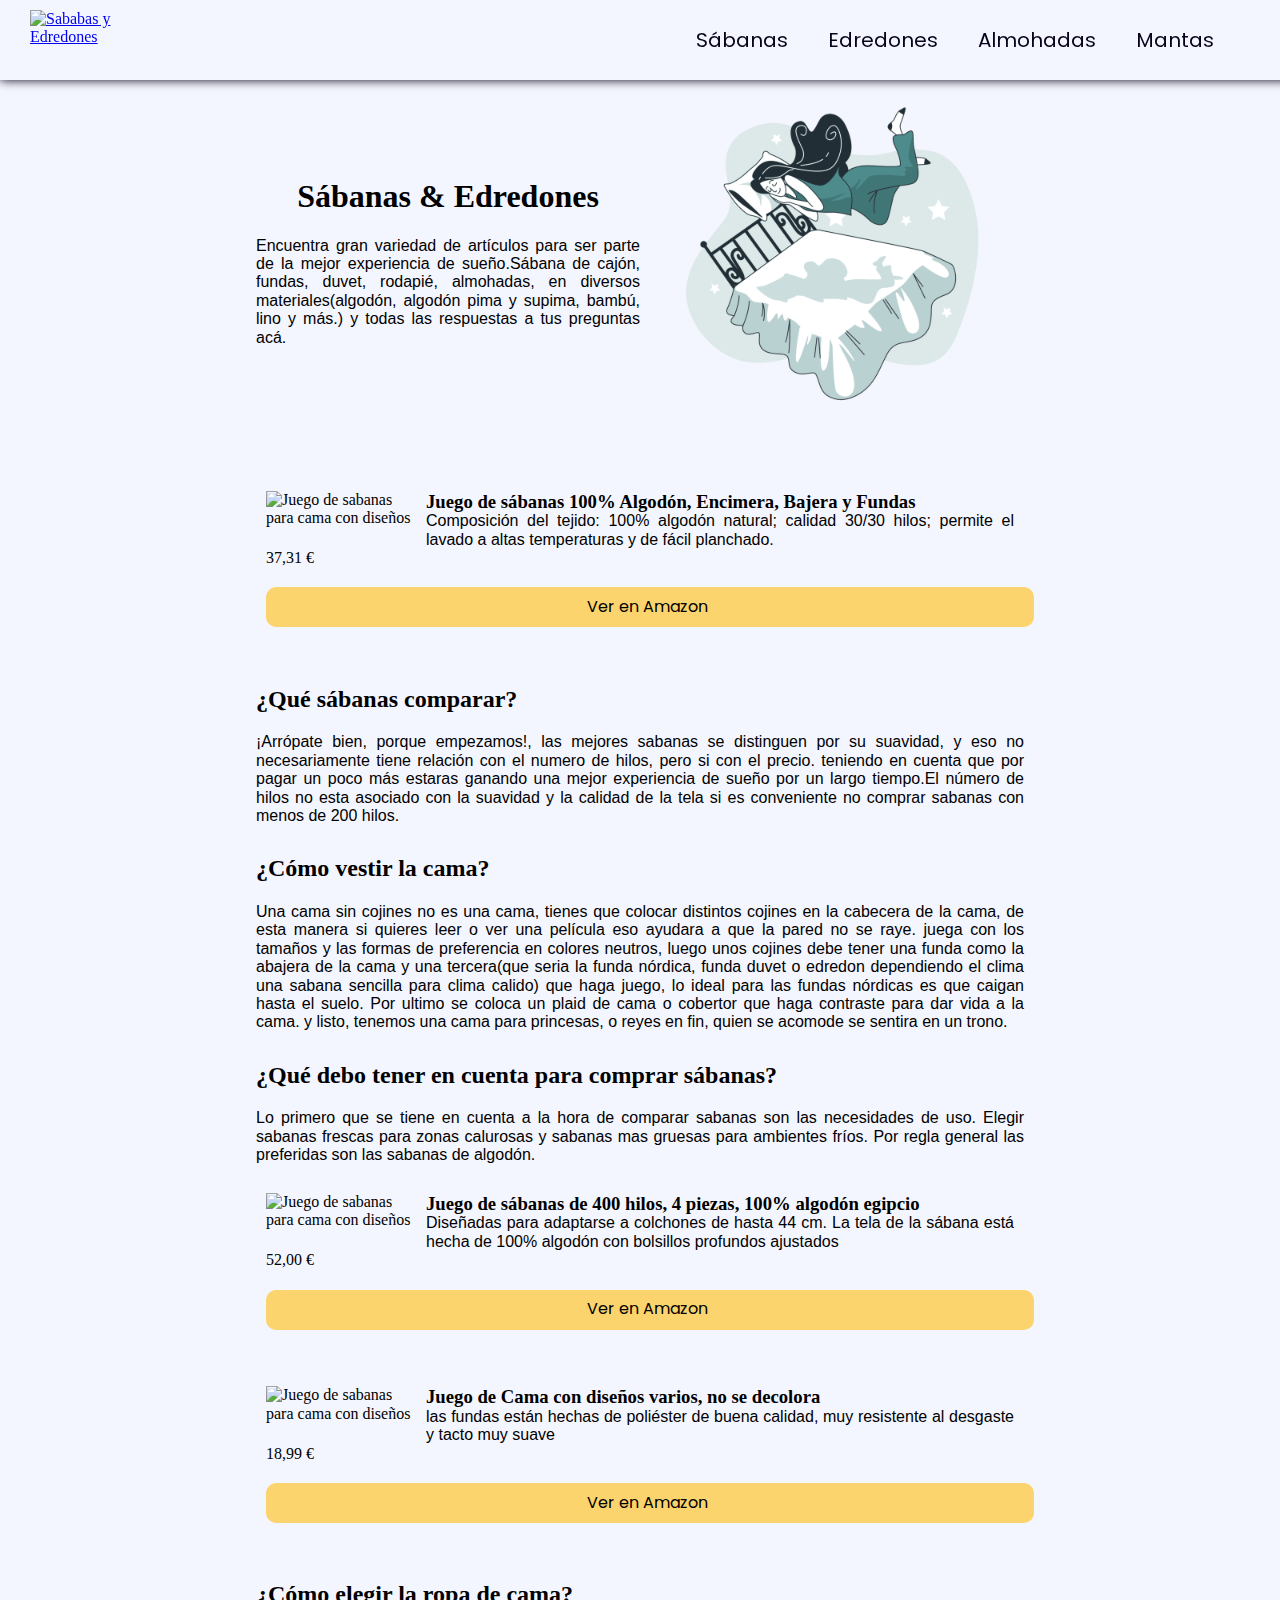
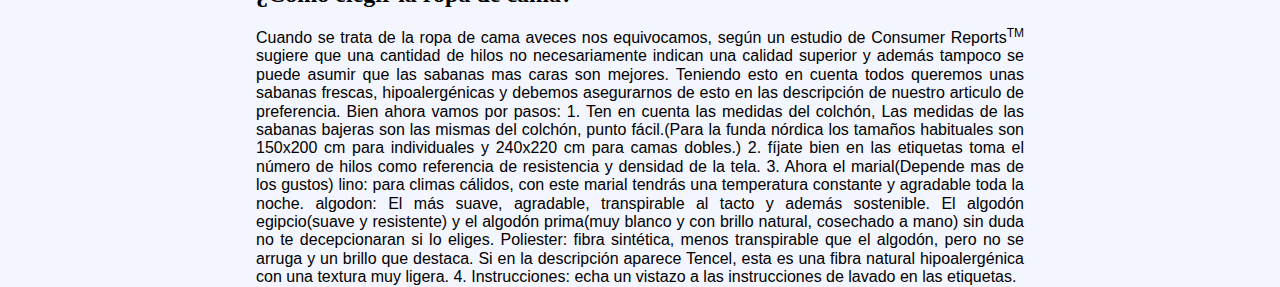
==== index.html @ f242ef9a "changes 2.0" ====
<!DOCTYPE html>
<html lang="es">
<head>
    <!-- Global site tag (gtag.js) - Google Analytics -->
    <script async src="https://www.googletagmanager.com/gtag/js?id=UA-162962522-2"></script>
    <script>
    window.dataLayer = window.dataLayer || [];
    function gtag(){dataLayer.push(arguments);}
    gtag('js', new Date());

    gtag('config', 'UA-162962522-2');
    </script>

    <!-- Fcaebook Tags -->

    <!-- Description Mesta Link -->
    <meta charset="UTF-8">
    <meta name="viewport" content="width=device-width, initial-scale=1.0">
    <link rel="stylesheet" href="css/style.css">
    <link rel="stylesheet" href="css/normalize.css">
    <title>▶Sábanas & Edredones: Duvet, ropa de cama fundas y más</title>
    <meta name="description" content="Sábanas de algodón ✔️, para cuna, cobija, bebes, doble, colcha, almohada, cama sencilla cepillada mellani y de alta calidad. Juego de cama matrimonial.">
</head>
<body>

    <nav id="nav">
        <a href="#"><img class="logo" src="svg/nn.svg" alt="Sababas y Edredones"></a>

        <ul id="ul">

            <li><a href="#">Sábanas</a></li>
            <li><a href="#">Edredones</a></li>
            <li><a href="#">Almohadas</a></li>
            <li class="separe"><a href="#">Mantas</a></li>
        </ul>
        <div class="tag" > 
            <button class="separe" onclick="appear()"><img  src="svg/menu.svg" alt=""></button>
        </div>
    </nav>
    <section>

        <header>
            <div class="left">
                <h1>Sábanas & Edredones</h1>
                <p>
                    Encuentra gran variedad de artículos para ser parte de la mejor experiencia de sueño.Sábana de cajón, fundas, duvet, rodapié, almohadas, en diversos materiales(algodón, algodón pima y supima, bambú, lino y más.) y todas las respuestas a tus preguntas acá.
                </p>
            </div>
            <img src="images/Floating-bro960.png" alt="Foto La Mejor Forma de Dormir">
        </header>
        
        <br>
        <br>
        <div class="product">
            
            <div class="top">
                <img src="images/000021.jpg" class="space" alt="Juego de sabanas para cama con diseños">
                <div class="space">
                    <h3>Juego de sábanas 100% Algodón, Encimera, Bajera y Fundas</h3>
                    <p>Composición del tejido: 100% algodón natural; calidad 30/30 hilos; permite el lavado a altas temperaturas y de fácil planchado.</p>
                    <span>37,31 €</span>
                </div>
            </div>
            <a href="https://amzn.to/32Metrv" target="_blank" rel="noopener noreferrer"><button class="space">Ver en Amazon</button></a>
        </div>
        <br>
        <h2>¿Qué sábanas comparar?</h2>
        <p>
            ¡Arrópate bien, porque empezamos!, las mejores sabanas se distinguen por su suavidad, y eso no necesariamente tiene relación con el numero de hilos, pero si con el precio. teniendo en cuenta que por pagar un poco más estaras ganando una mejor experiencia de sueño por un largo tiempo.El número de hilos no esta asociado con la suavidad y la calidad de la tela si es conveniente no comprar sabanas con menos de 200 hilos.
        </p>

        <h2>¿Cómo vestir la cama?</h2>
        <p>
            Una cama sin cojines no es una cama, tienes que colocar distintos cojines en la cabecera de la cama, de esta manera si quieres leer o ver una película eso ayudara a que la pared no se raye. juega con los tamaños y las formas de preferencia en colores neutros, luego unos cojines debe tener una funda como la abajera de la cama
            y una tercera(que seria la funda nórdica, funda duvet o edredon dependiendo el clima una sabana sencilla para clima calido) que haga juego, lo ideal para las fundas nórdicas es que caigan hasta el suelo. 
            Por ultimo se coloca un plaid de cama o cobertor que haga contraste para dar vida a la cama.
            y listo, tenemos una cama para princesas, o reyes en fin, quien se acomode se sentira en un trono.
        </p>

        <h2>¿Qué debo tener en cuenta para comprar sábanas?</h2>
        <p>
            Lo primero que se tiene en cuenta a la hora de comparar sabanas son las necesidades de uso. Elegir sabanas frescas para zonas calurosas y sabanas mas gruesas para ambientes fríos. Por regla general las preferidas son las sabanas de algodón.
        </p>

        <br>
        <div class="product">
            
            <div class="top">
                <img src="images/00003.jpg" class="space" alt="Juego de sabanas para cama con diseños">
                <div class="space">
                    <h3>Juego de sábanas de 400 hilos, 4 piezas, 100% algodón egipcio</h3>
                    <p>Diseñadas para adaptarse a colchones de hasta 44 cm. La tela de la sábana está hecha de 100% algodón con bolsillos profundos ajustados</p>
                    <span>52,00 €</span>
                </div>
            </div>
            <a href="https://amzn.to/39noP24" target="_blank" rel="noopener noreferrer"><button class="space">Ver en Amazon</button></a>
        </div>
        <br>

        <br>
        <div class="product">
            
            <div class="top">
                <img src="images/00001.jpg" class="space" alt="Juego de sabanas para cama con diseños">
                <div class="space">
                    <h3>Juego de Cama con diseños varios, no se decolora</h3>
                    <p>las fundas están hechas de poliéster de buena calidad, muy resistente al desgaste y tacto muy suave</p>
                    <span>18,99 €</span>
                </div>
            </div>
            <a href="https://amzn.to/30LLxgJ" target="_blank" rel="noopener noreferrer"><button class="space">Ver en Amazon</button></a>
        </div>
        <br>

        <h2>¿Cómo elegir la ropa de cama?</h2>

        <p>
            Cuando se trata de la ropa de cama aveces nos equivocamos, según un estudio de Consumer Reports<sup>TM</sup> sugiere que una cantidad de hilos no necesariamente indican una calidad superior y además tampoco se puede asumir que las sabanas mas caras son mejores. Teniendo esto en cuenta todos queremos unas sabanas frescas, hipoalergénicas y debemos asegurarnos de esto en las descripción de nuestro articulo de preferencia. Bien ahora vamos por pasos:

            1. Ten en cuenta las medidas del colchón, Las medidas de las sabanas bajeras son las mismas del colchón, punto fácil.(Para la funda nórdica los tamaños habituales son 150x200 cm para individuales y 240x220 cm para camas dobles.)
            2. fíjate bien en las etiquetas toma el número de hilos como referencia de resistencia y densidad de la tela.
            3. Ahora el marial(Depende mas de los gustos)
            lino: para climas cálidos, con este marial tendrás una temperatura constante y agradable toda la noche.
            algodon: El más suave, agradable, transpirable al tacto y además sostenible.
            El algodón egipcio(suave y resistente) y el algodón prima(muy blanco y con brillo natural, cosechado a mano) sin duda no te decepcionaran si lo eliges.
            Poliester: fibra sintética, menos transpirable que el algodón, pero no se arruga y un brillo que destaca.
            Si en la descripción aparece Tencel, esta es una fibra natural hipoalergénica con una textura muy ligera.

            4. Instrucciones: echa un vistazo a las instrucciones de lavado en las etiquetas.

        </p>

    </section>
    <script src="scripts/script.js"></script>
</body>
</html>
---- css/style.css ----
@import url('https://fonts.googleapis.com/css2?family=Poppins:wght@500&display=swap');

:root{
  --background: #f4f6ff;
  --color-font: #07031a;
  --color-hover:#4f8a8b;
  --color-button: #fbd46d;
}

header{
  margin-top: 60px;
  width: 100%;
  display: flex;
  align-items: center;
}

header img{
  width: 50%;
}


section{
  margin: 0 20%;
}

body{
  background-color: var(--background);
}

p{
  font-family: Arial, Helvetica, sans-serif;
}

.tag img{
  width: 50px;
  display: none;
}

.tag button{
  border: none;
  background-color: var(--background);
  cursor: pointer;
}

.logo{
  width: 60px;
  margin-left:20px ;
}

.active{
  height: auto;
}
ul{
  width: 100%;
  display: flex;
  flex-direction: row;
  justify-content: flex-end;
}
.separe {
  margin-right: 30px;
}

p{
  text-align: justify;
}

nav{
  width: 100%;
  background-color: var(--background);
  padding: 10px;
  position: fixed;
  top: 0;
  height: 60px;
  display: flex;
  float: left;
  overflow: hidden;
  box-shadow: 0px 0px 10px var(--color-font)
}
.product{
  display: flex;
  flex-direction: column;
}
.top img{
  width: 150px;
  float: left;
}
h1{
  text-align: center;
}

h2{
  margin: 30px 0px 20px;
}
.space{
  margin:10px;
}

.product button{
  width: 100%;
  border: none;
  height: 40px;
  border-radius: 10px;
  cursor: pointer;
  background-color: var(--color-button);
  font-family: "Poppins", sans-serif;
}
ul li{
  list-style: none;
  align-self: center;
  margin: 0px 10px;
}
ul li a{
  color: var(--color-font);
  text-align: center;
  padding: 20px 10px;
  font-size: 20px;
  text-decoration: none;
  font-family: "Poppins",sans-serif ;
}
li a:hover{
  border-bottom: 6px solid var(--color-hover);
  transition: all .1s ease-in-out;
}

@media(max-width:800px){
  nav ul{
    margin-top:60px;
    flex-direction: column;
  }
  nav ul li{
    margin: 20px 0;
  }

  header{
    flex-direction: column-reverse;
  }
  header img{
    width: 100%;
  }
  nav ul li a{
    width: 100%;
    justify-content: center;
    padding: 20px 50px;
    overflow: scroll;
  }
  .tag img{
    display: block;
  }
  section{
    margin: 0px 5%;
  }
}
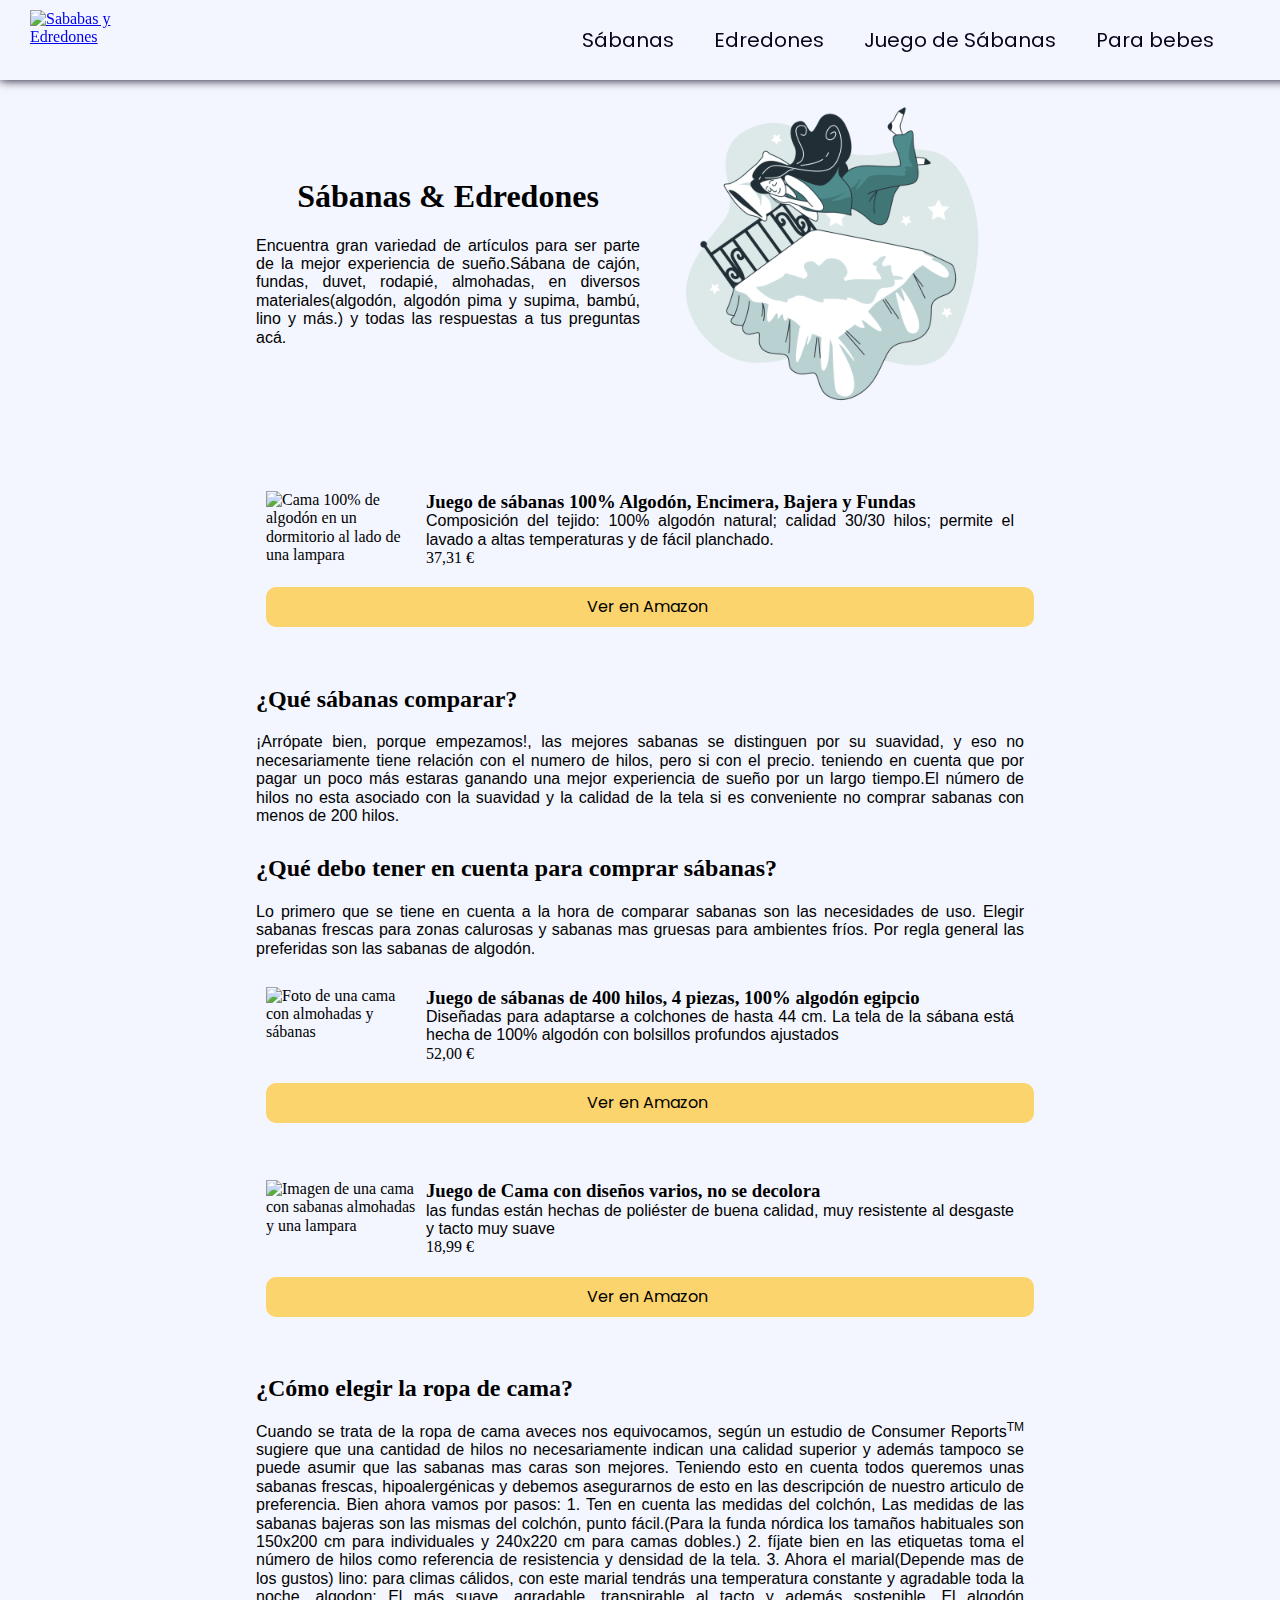
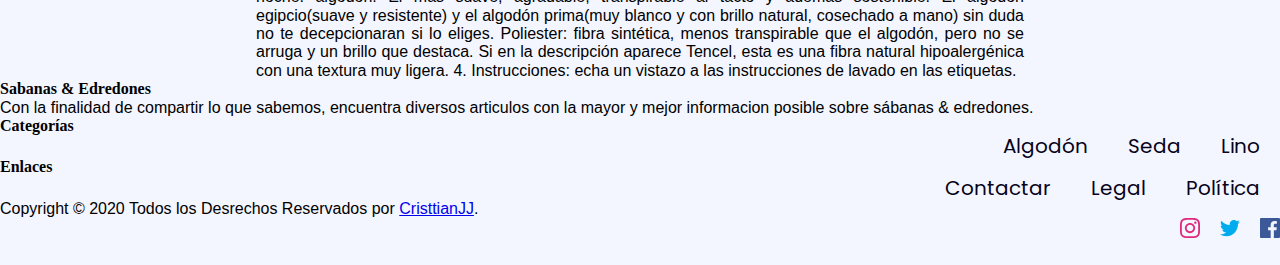
==== commit 8c58d504: "htaccess" ====
--- a/index.html
+++ b/index.html
@@ -1,3 +1,15 @@
+<!DOCTYPE html>
+<html lang="es">
+<head>
+    <meta charset="UTF-8">
+    <meta name="viewport" content="width=device-width, initial-scale=1.0">
+    <title>Document</title>
+</head>
+<body>
+    
+</body>
+</html>
+
 <!DOCTYPE html>
 <html lang="es">
 <head>
@@ -12,56 +24,64 @@
     </script>
 
     <!-- Fcaebook Tags -->
+    
 
     <!-- Description Mesta Link -->
     <meta charset="UTF-8">
     <meta name="viewport" content="width=device-width, initial-scale=1.0">
+    <meta name="robots" content="noodp" />
+    <link rel="shortcut icon" href="svg/logo.ico" type="image/x-icon">
     <link rel="stylesheet" href="css/style.css">
     <link rel="stylesheet" href="css/normalize.css">
+    <meta name="author" content="CristtianJJ" />
+    <meta name="copyright" content="CristtianJJ" />
+    <meta http-equiv="expires" content="86400"/>
     <title>▶Sábanas & Edredones: Duvet, ropa de cama fundas y más</title>
     <meta name="description" content="Sábanas de algodón ✔️, para cuna, cobija, bebes, doble, colcha, almohada, cama sencilla cepillada mellani y de alta calidad. Juego de cama matrimonial.">
 </head>
 <body>
 
     <nav id="nav">
-        <a href="#"><img class="logo" src="svg/nn.svg" alt="Sababas y Edredones"></a>
+        <a href="/"><img class="logo" src="svg/logo.svg" alt="Sababas y Edredones"></a>
 
         <ul id="ul">
 
-            <li><a href="#">Sábanas</a></li>
-            <li><a href="#">Edredones</a></li>
-            <li><a href="#">Almohadas</a></li>
-            <li class="separe"><a href="#">Mantas</a></li>
+            <li><a href="sabanas">Sábanas</a></li>
+            <li><a href="sabanas">Edredones</a></li>
+            <li><a href="sabanas">Juego de Sábanas</a></li>
+            <li class="separe"><a href="sabanas">Para bebes</a></li>
         </ul>
         <div class="tag" > 
             <button class="separe" onclick="appear()"><img  src="svg/menu.svg" alt=""></button>
         </div>
     </nav>
-    <section>
-
+
+    <section class="body-2">
         <header>
             <div class="left">
                 <h1>Sábanas & Edredones</h1>
-                <p>
+                <p class="sapace">
                     Encuentra gran variedad de artículos para ser parte de la mejor experiencia de sueño.Sábana de cajón, fundas, duvet, rodapié, almohadas, en diversos materiales(algodón, algodón pima y supima, bambú, lino y más.) y todas las respuestas a tus preguntas acá.
                 </p>
             </div>
-            <img src="images/Floating-bro960.png" alt="Foto La Mejor Forma de Dormir">
+            <img src="images/Floating-bro960.png" title="Las sábanas perfectas" alt="Imagen animacion de una persona durmiendo">
         </header>
-        
+    </section>
+
+    <section class="body-2">
         <br>
         <br>
         <div class="product">
             
             <div class="top">
-                <img src="images/000021.jpg" class="space" alt="Juego de sabanas para cama con diseños">
+                <img src="images/000021.jpg" class="space" alt="Cama 100% de algodón en un dormitorio al lado de una lampara">
                 <div class="space">
                     <h3>Juego de sábanas 100% Algodón, Encimera, Bajera y Fundas</h3>
                     <p>Composición del tejido: 100% algodón natural; calidad 30/30 hilos; permite el lavado a altas temperaturas y de fácil planchado.</p>
-                    <span>37,31 €</span>
-                </div>
-            </div>
-            <a href="https://amzn.to/32Metrv" target="_blank" rel="noopener noreferrer"><button class="space">Ver en Amazon</button></a>
+                    <span class="separe2">37,31 €</span>
+                </div>
+            </div>
+            <a href="https://amzn.to/32Metrv" target="_blank" rel="noopener,nofollow"><button class="space">Ver en Amazon</button></a>
         </div>
         <br>
         <h2>¿Qué sábanas comparar?</h2>
@@ -69,14 +89,6 @@
             ¡Arrópate bien, porque empezamos!, las mejores sabanas se distinguen por su suavidad, y eso no necesariamente tiene relación con el numero de hilos, pero si con el precio. teniendo en cuenta que por pagar un poco más estaras ganando una mejor experiencia de sueño por un largo tiempo.El número de hilos no esta asociado con la suavidad y la calidad de la tela si es conveniente no comprar sabanas con menos de 200 hilos.
         </p>
 
-        <h2>¿Cómo vestir la cama?</h2>
-        <p>
-            Una cama sin cojines no es una cama, tienes que colocar distintos cojines en la cabecera de la cama, de esta manera si quieres leer o ver una película eso ayudara a que la pared no se raye. juega con los tamaños y las formas de preferencia en colores neutros, luego unos cojines debe tener una funda como la abajera de la cama
-            y una tercera(que seria la funda nórdica, funda duvet o edredon dependiendo el clima una sabana sencilla para clima calido) que haga juego, lo ideal para las fundas nórdicas es que caigan hasta el suelo. 
-            Por ultimo se coloca un plaid de cama o cobertor que haga contraste para dar vida a la cama.
-            y listo, tenemos una cama para princesas, o reyes en fin, quien se acomode se sentira en un trono.
-        </p>
-
         <h2>¿Qué debo tener en cuenta para comprar sábanas?</h2>
         <p>
             Lo primero que se tiene en cuenta a la hora de comparar sabanas son las necesidades de uso. Elegir sabanas frescas para zonas calurosas y sabanas mas gruesas para ambientes fríos. Por regla general las preferidas son las sabanas de algodón.
@@ -86,14 +98,14 @@
         <div class="product">
             
             <div class="top">
-                <img src="images/00003.jpg" class="space" alt="Juego de sabanas para cama con diseños">
+                <img src="images/00003.jpg" class="space" alt="Foto de una cama con almohadas y sábanas">
                 <div class="space">
                     <h3>Juego de sábanas de 400 hilos, 4 piezas, 100% algodón egipcio</h3>
                     <p>Diseñadas para adaptarse a colchones de hasta 44 cm. La tela de la sábana está hecha de 100% algodón con bolsillos profundos ajustados</p>
                     <span>52,00 €</span>
                 </div>
             </div>
-            <a href="https://amzn.to/39noP24" target="_blank" rel="noopener noreferrer"><button class="space">Ver en Amazon</button></a>
+            <a href="https://amzn.to/39noP24" target="_blank" rel="noopener,nofollow"><button class="space">Ver en Amazon</button></a>
         </div>
         <br>
 
@@ -101,14 +113,14 @@
         <div class="product">
             
             <div class="top">
-                <img src="images/00001.jpg" class="space" alt="Juego de sabanas para cama con diseños">
+                <img src="images/00001.jpg" class="space" alt="Imagen de una cama con sabanas almohadas y una lampara">
                 <div class="space">
                     <h3>Juego de Cama con diseños varios, no se decolora</h3>
                     <p>las fundas están hechas de poliéster de buena calidad, muy resistente al desgaste y tacto muy suave</p>
                     <span>18,99 €</span>
                 </div>
             </div>
-            <a href="https://amzn.to/30LLxgJ" target="_blank" rel="noopener noreferrer"><button class="space">Ver en Amazon</button></a>
+            <a href="https://amzn.to/30LLxgJ" target="_blank" rel="noopener,nofollow"><button class="space">Ver en Amazon</button></a>
         </div>
         <br>
 
@@ -129,8 +141,98 @@
             4. Instrucciones: echa un vistazo a las instrucciones de lavado en las etiquetas.
 
         </p>
-
     </section>
+
+    <footer >
+        <div class="body-2">
+            <div class="flex-col">
+                <div class="footer-grid">
+                    <div class="box1">
+                        <h4>
+                            Sabanas & Edredones
+                        </h4>
+                        <p>
+                          Con la finalidad de compartir lo que sabemos, encuentra diversos articulos con la mayor y mejor informacion posible sobre sábanas & edredones.
+                        </p>
+                    </div>
+                        <div class="box2">
+                            <h4>
+                                Categorías
+                            </h4>
+                            <ul >
+                                <li>
+                                    <a href="sabanas" rel="noopener,nofollow" target="_blank" >Algodón</a>
+                                </li>
+                                <li>
+                                    <a href="sabanas" rel="noopener,nofollow" target="_blank" >Seda</a></li>
+                                <li>
+                                    <a href="sabanas" rel="noopener,nofollow" target="_blank" >Lino</a>
+                                </li>
+                            </ul>
+                        </div>
+                        <div class="box3">
+                            <h4>
+                                Enlaces
+                            </h4>
+                            <ul >
+                                <li>
+                                    <a href="aviso-legal" target="_blank" rel="noopener,nofollow">Contactar</a>
+                                </li>
+                                <li>
+                                    <a href="aviso-legal" target="_blank" rel="noopener,nofollow">Legal</a></li>
+                                <li>
+                                    <a href="aviso-legal" target="_blank" rel="noopener,nofollow">Política</a>
+                                </li>
+                            </ul>
+                        </div>
+                    </div>
+                </div>
+                <div class="flex-row  border-top">
+                    <p>
+                        Copyright &copy; 2020 Todos los Desrechos Reservados por <a href="http://" target="_blank" rel="noopener noreferrer">CristtianJJ</a>.
+                    </p>
+        
+                    <ul class="flex-row">
+                        <li>
+                            <a title="Icono Instagram" href="sabanas" target="_blank" rel="noopener,nofollow">
+                                <svg version="1.1" xmlns="http://www.w3.org/2000/svg" viewBox="0 0 64 64" >
+                                    <path fill="#dd2a7b" fill-opacity="1" d="M63.8,18.8c-0.2-3.4-0.7-5.7-1.5-7.8c-0.8-2.1-1.9-3.9-3.7-5.7S55.1,2.5,53,1.7c-2-0.8-4.4-1.3-7.8-1.5C41.8,0,40.7,0,32,0 s-9.8,0-13.2,0.2c-3.4,0.2-5.7,0.7-7.8,1.5C8.9,2.5,7.1,3.6,5.4,5.4S2.5,8.9,1.7,11c-0.8,2-1.3,4.4-1.5,7.8C0,22.2,0,23.3,0,32 s0,9.8,0.2,13.2c0.2,3.4,0.7,5.7,1.5,7.8c0.8,2.1,1.9,3.9,3.7,5.7c1.8,1.8,3.6,2.9,5.7,3.7c2,0.8,4.4,1.3,7.8,1.5 C22.2,64,23.3,64,32,64s9.8,0,13.2-0.2c3.4-0.2,5.7-0.7,7.8-1.5c2.1-0.8,3.9-1.9,5.7-3.7c1.8-1.8,2.9-3.6,3.7-5.7 c0.8-2,1.3-4.4,1.5-7.8C64,41.8,64,40.7,64,32S64,22.2,63.8,18.8z 
+                                    M58,44.9c-0.1,3.1-0.7,4.8-1.1,5.9c-0.6,1.5-1.3,2.6-2.4,3.7 c-1.1,1.1-2.2,1.8-3.7,2.4c-1.1,0.4-2.8,1-5.9,1.1c-3.4,0.2-4.4,0.2-12.9,0.2s-9.6,0-12.9-0.2c-3.1-0.1-4.8-0.7-5.9-1.1 c-1.5-0.6-2.6-1.3-3.7-2.4c-1.1-1.1-1.8-2.2-2.4-3.7c-0.4-1.1-1-2.8-1.1-5.9C5.8,41.6,5.8,40.6,5.8,32s0-9.6,0.2-12.9 c0.1-3.1,0.7-4.8,1.1-5.9c0.6-1.5,1.3-2.6,2.4-3.7c1.1-1.1,2.2-1.8,3.7-2.4c1.1-0.4,2.8-1,5.9-1.1c3.4-0.2,4.4-0.2,12.9-0.2 s9.6,0,12.9,0.2c3.1,0.1,4.8,0.7,5.9,1.1c1.5,0.6,2.6,1.3,3.7,2.4c1.1,1.1,1.8,2.2,2.4,3.7c0.4,1.1,1,2.8,1.1,5.9 c0.2,3.4,0.2,4.4,0.2,12.9S58.2,41.6,58,44.9z"/>
+	                                <path fill="#dd2a7b" fill-opacity="1" d="M32,15.6c-9.1,0-16.4,7.4-16.4,16.4c0,9.1,7.4,16.4,16.4,16.4S48.4,41.1,48.4,32S41.1,15.6,32,15.6z M32,42.7 c-5.9,0-10.7-4.8-10.7-10.7S26.1,21.3,32,21.3S42.7,26.1,42.7,32S37.9,42.7,32,42.7z"/>
+	                                <ellipse fill="#dd2a7b" fill-opacity="1" cx="49.1" cy="14.9" rx="3.8" ry="3.8"/>
+                                </svg>
+                            </a>
+                        </li>
+                        <li>
+                            <a title="Icono Twitter" href="sabanas" target="_blank" rel="noopener,nofollow">
+                                <svg version="1.1" xmlns="http://www.w3.org/2000/svg" viewBox="0 0 64 64" >
+                                    <path fill="#00acee" fill-opacity="1" d="M20.1,58.1c24.2,0,37.4-20,37.4-37.4c0-0.5,0-1.1-0.1-1.7c2.6-1.9,4.8-4.2,6.5-6.8c-2.4,1.1-4.9,1.8-7.6,2.1 c2.7-1.6,4.8-4.2,5.8-7.3c-2.6,1.5-5.3,2.6-8.4,3.2c-2.4-2.6-5.8-4.2-9.6-4.2c-7.3,0-13.2,5.9-13.2,13.2c0,1,0.1,2,0.3,3 C20.6,21.6,10.9,16.4,4.4,8.4c-1.1,2-1.8,4.2-1.8,6.6c0,4.6,2.3,8.6,5.9,10.9c-2.2-0.1-4.2-0.7-5.9-1.6c0,0.1,0,0.1,0,0.1 c0,6.3,4.5,11.7,10.5,12.9c-1.1,0.3-2.3,0.5-3.4,0.5c-0.9,0-1.7-0.1-2.5-0.3c1.7,5.2,6.5,9,12.3,9.1c-4.5,3.5-10.2,5.6-16.3,5.6 C2,52.3,1,52.2,0,52.1C5.7,55.9,12.7,58.1,20.1,58.1"/>
+                                </svg>
+                            </a>
+                        </li>
+                        <li>
+                            <a title="Icono Facebook" href="sabanas" target="_blank" rel="noopener,nofollow">
+                                <svg title="icono Fcaebook" version="1.1" xmlns="http://www.w3.org/2000/svg" viewBox="0 0 64 64" >
+                                    <path fill="#3b5998" fill-opacity="1" d="M60.5,0H3.6C1.6,0,0,1.6,0,3.6v56.9c0,2,1.6,3.6,3.6,3.6h30.6V39.3h-8.3v-9.7h8.3v-7.1c0-8.3,5-12.8,12.4-12.8 c2.5,0,5,0.1,7.4,0.4v8.6H49c-4,0-4.8,1.9-4.8,4.7v6.2h9.6l-1.2,9.7h-8.3V64h16.3c2,0,3.6-1.6,3.6-3.6V3.6C64,1.6,62.4,0,60.5,0z"/>
+
+                                </svg>
+                            </a>
+                        </li>
+<!--                    <li>
+                            <a title="Icono Behance"href="http://" target="_blank" rel="noopener noreferrer">
+                                <svg version="1.1" xmlns="http://www.w3.org/2000/svg" viewBox="0 0 64 64" >
+                                    <path fill="#0066f8" fill-opacity="1" d="M25.8,29.9c3.5-1.7,5.4-4.2,5.4-8.2c0-7.8-5.8-9.8-12.6-9.8H0v39.4h19.1c7.2,0,13.9-3.4,13.9-11.4 C33,34.9,30.6,31.3,25.8,29.9L25.8,29.9z M8.7,18.7h8.1c3.1,0,5.9,0.9,5.9,4.5c0,3.3-2.2,4.7-5.3,4.7H8.7 C8.7,27.8,8.7,18.7,8.7,18.7z M17.9,44.6H8.7V33.8h9.4c3.8,0,6.2,1.6,6.2,5.6C24.3,43.4,21.4,44.6,17.9,44.6L17.9,44.6z M57.7,17.9 h-16V14h16V17.9L57.7,17.9z M64,37.5C64,29,59.1,22,50.1,22c-8.7,0-14.6,6.5-14.6,15.1c0,8.9,5.6,15,14.6,15 c6.8,0,11.2-3.1,13.3-9.6h-6.9c-0.7,2.4-3.8,3.7-6.2,3.7c-4.6,0-7-2.7-7-7.3h20.6C64,38.5,64,38,64,37.5z M43.4,34 c0.3-3.7,2.7-6.1,6.5-6.1c3.9,0,5.9,2.3,6.2,6.1H43.4z"/>
+                                </svg>
+                            </a>
+                        </li> -->
+                    </ul>
+                </div>
+            </div>
+        </div>
+        
+    </footer>
+
+    
     <script src="scripts/script.js"></script>
 </body>
 </html>